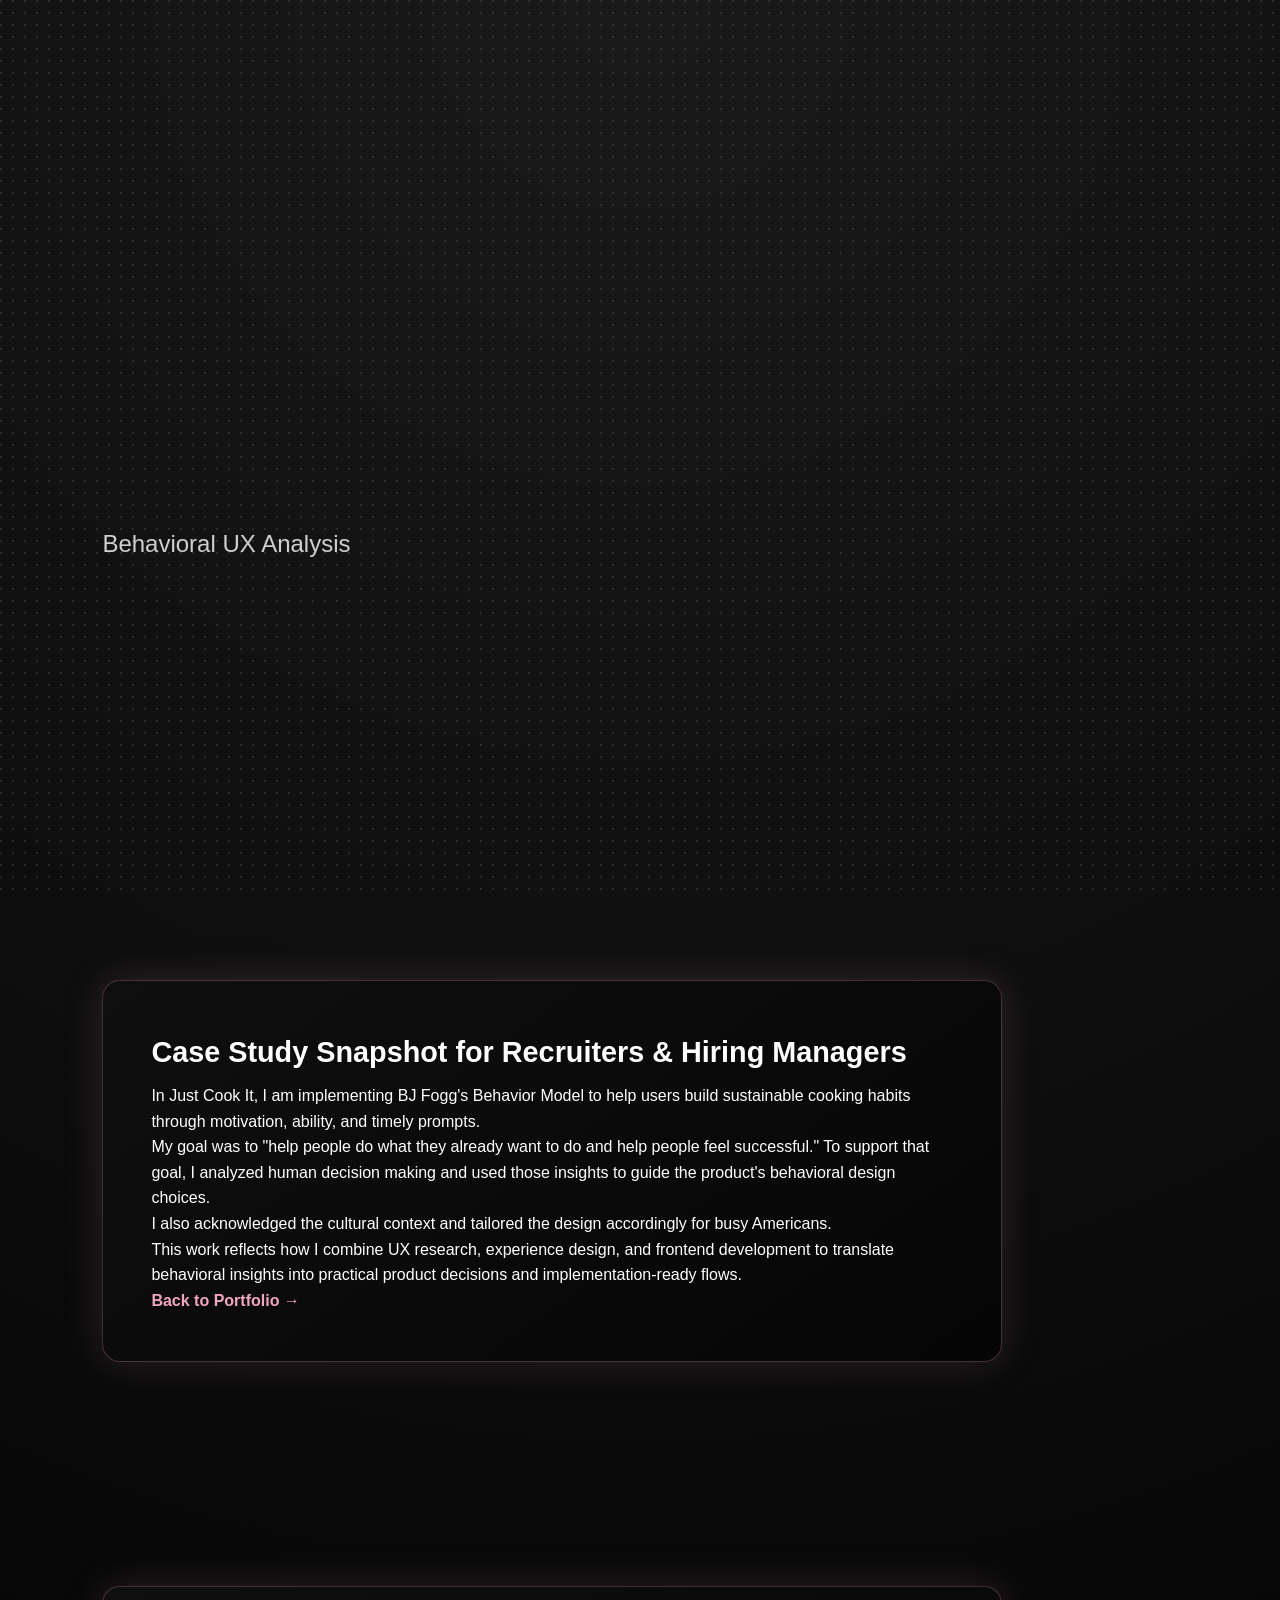
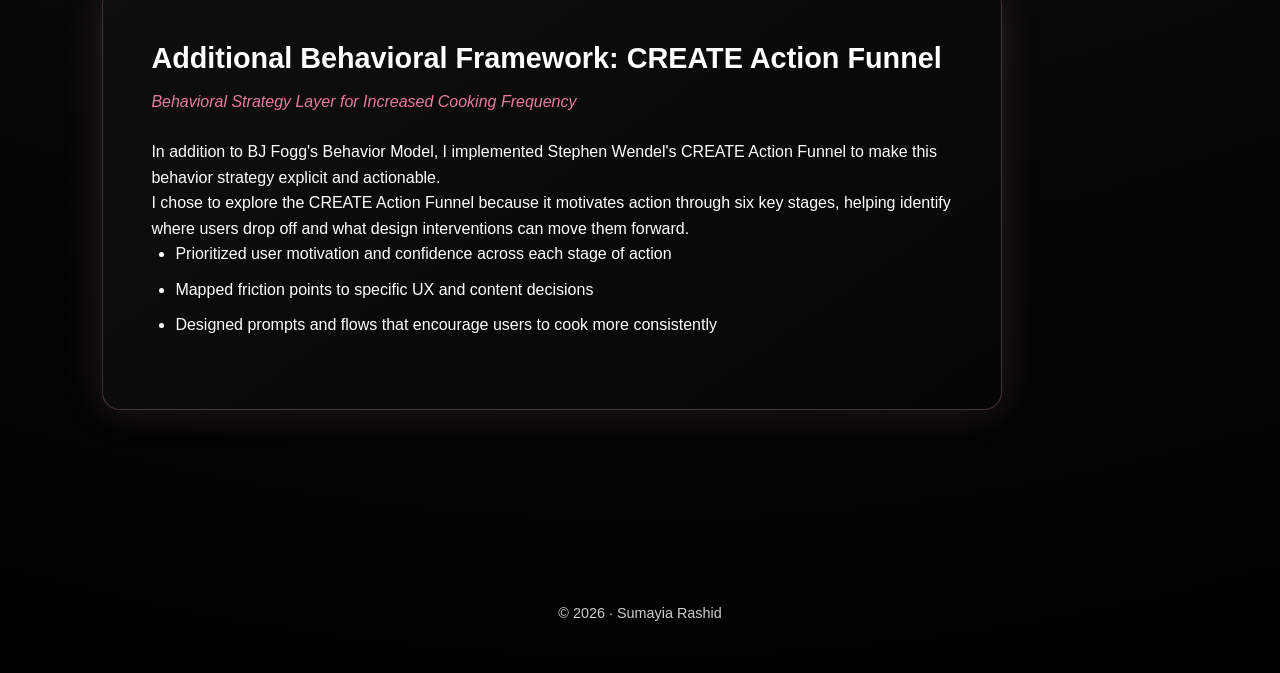
==== just-cook-it-behavioral-ux-analysis.html @ 9b7b7ce7 "Add behavioral UX analysis link" ====
<!DOCTYPE html>
<html lang="en">
<head>
  <meta charset="UTF-8" />
  <meta name="viewport" content="width=device-width, initial-scale=1.0"/>
  <title>Just Cook It | Behavioral UX Analysis</title>
  <link rel="stylesheet" href="style.css">
</head>
<body>
  <header>
    <h1>Just Cook It</h1>
    <div class="divider"></div>
    <h2>Behavioral UX Analysis</h2>
  </header>

  <section>
    <div class="project">
      <h3>Case Study Snapshot for Recruiters & Hiring Managers</h3>
      <p>
        In Just Cook It, I am implementing BJ Fogg's Behavior Model to help users
        build sustainable cooking habits through motivation, ability, and timely prompts.
      </p>
      <p>
        My goal was to "help people do what they already want to do and help people feel successful."
        To support that goal, I analyzed human decision making and used those insights to guide
        the product's behavioral design choices.
      </p>
      <p>
        I also acknowledged the cultural context and tailored the design accordingly for busy Americans.
      </p>
      <p>
        This work reflects how I combine UX research, experience design, and frontend development
        to translate behavioral insights into practical product decisions and implementation-ready flows.
      </p>
      <a href="index.html">Back to Portfolio →</a>
    </div>
  </section>

  <section>
    <div class="project">
      <h3>Additional Behavioral Framework: CREATE Action Funnel</h3>
      <p class="role">Behavioral Strategy Layer for Increased Cooking Frequency</p>
      <p>
        In addition to BJ Fogg's Behavior Model, I implemented Stephen Wendel's CREATE Action Funnel
        to make this behavior strategy explicit and actionable.
      </p>
      <p>
        I chose to explore the CREATE Action Funnel because it motivates action through six key stages,
        helping identify where users drop off and what design interventions can move them forward.
      </p>
      <ul>
        <li>Prioritized user motivation and confidence across each stage of action</li>
        <li>Mapped friction points to specific UX and content decisions</li>
        <li>Designed prompts and flows that encourage users to cook more consistently</li>
      </ul>
    </div>
  </section>

  <footer>
    © 2026 · Sumayia Rashid
  </footer>
</body>
</html>
---- style.css ----
:root {
  --pink: #f4a6c1;
  --deep-pink: #e87aa4;
  --black: #0b0b0b;
  --gray: #cfcfcf;
  --white: #ffffff;
}

* {
  box-sizing: border-box;
  margin: 0;
  padding: 0;
  font-family: "Helvetica Neue", Helvetica, Arial, sans-serif;
}

body {
  background: radial-gradient(circle at top, #1a1a1a, #000);
  color: var(--white);
  line-height: 1.6;
  overflow-x: hidden;
}

/* Lace overlay */
body::before {
  content: "";
  position: fixed;
  inset: 0;
  background-image:
    radial-gradient(circle at 1px 1px, rgba(244,166,193,0.15) 1px, transparent 0);
  background-size: 12px 12px;
  pointer-events: none;
  z-index: 0;
}

header {
  min-height: 100vh;
  display: flex;
  flex-direction: column;
  justify-content: center;
  padding: 4rem 8%;
  position: relative;
  z-index: 1;
}

h1 {
  font-size: 4rem;
  font-weight: 700;
  color: var(--pink);
  letter-spacing: -1px;
  opacity: 0;
  transform: translateY(20px);
}

h2 {
  font-size: 1.5rem;
  font-weight: 400;
  color: var(--gray);
  margin-top: 1.2rem;
  max-width: 700px;
}

.divider {
  width: 120px;
  height: 3px;
  background: linear-gradient(to right, var(--pink), transparent);
  margin: 2rem 0;
  transform: scaleX(0);
  transform-origin: left;
}

section {
  padding: 5rem 8%;
  position: relative;
  z-index: 1;
}

.section-title {
  font-size: 2.2rem;
  color: var(--pink);
  margin-bottom: 2.5rem;
}

.project {
  background: linear-gradient(145deg, #0f0f0f, #050505);
  border: 1px solid rgba(244,166,193,0.25);
  border-radius: 18px;
  padding: 3rem;
  max-width: 900px;
  box-shadow: 0 0 40px rgba(244,166,193,0.15);
  margin-bottom: 4rem;
}

.project h3 {
  font-size: 1.8rem;
  margin-bottom: 0.5rem;
}

.role {
  color: var(--deep-pink);
  font-style: italic;
  margin-bottom: 1.5rem;
}

.project ul {
  margin-left: 1.5rem;
  margin-bottom: 1.5rem;
}

.project li {
  margin-bottom: 0.6rem;
}

.project a {
  color: var(--pink);
  font-weight: 600;
  text-decoration: none;
}

.project a:hover {
  text-decoration: underline;
}

.tag {
  display: inline-block;
  padding: 6px 12px;
  border-radius: 20px;
  font-size: 0.8rem;
  background: rgba(244,166,193,0.15);
  color: var(--pink);
}

/* Skyline */
.skyline {
  width: 100%;
  height: 140px;
  background: linear-gradient(to top, #000, transparent),
    repeating-linear-gradient(
      to right,
      #000 0px,
      #000 20px,
      #111 20px,
      #111 40px
    );
  clip-path: polygon(
    0% 100%, 0% 70%, 5% 70%, 5% 50%, 10% 50%, 10% 65%,
    15% 65%, 15% 45%, 20% 45%, 20% 75%, 25% 75%,
    25% 55%, 30% 55%, 30% 70%, 35% 70%, 35% 40%,
    40% 40%, 40% 80%, 45% 80%, 45% 60%, 50% 60%,
    50% 100%, 100% 100%
  );
  margin-top: 6rem;
}

footer {
  padding: 3rem 8%;
  color: var(--gray);
  font-size: 0.9rem;
  text-align: center;
}

@media (max-width: 768px) {
  h1 { font-size: 2.8rem; }
  section, header { padding: 3rem 6%; }
}
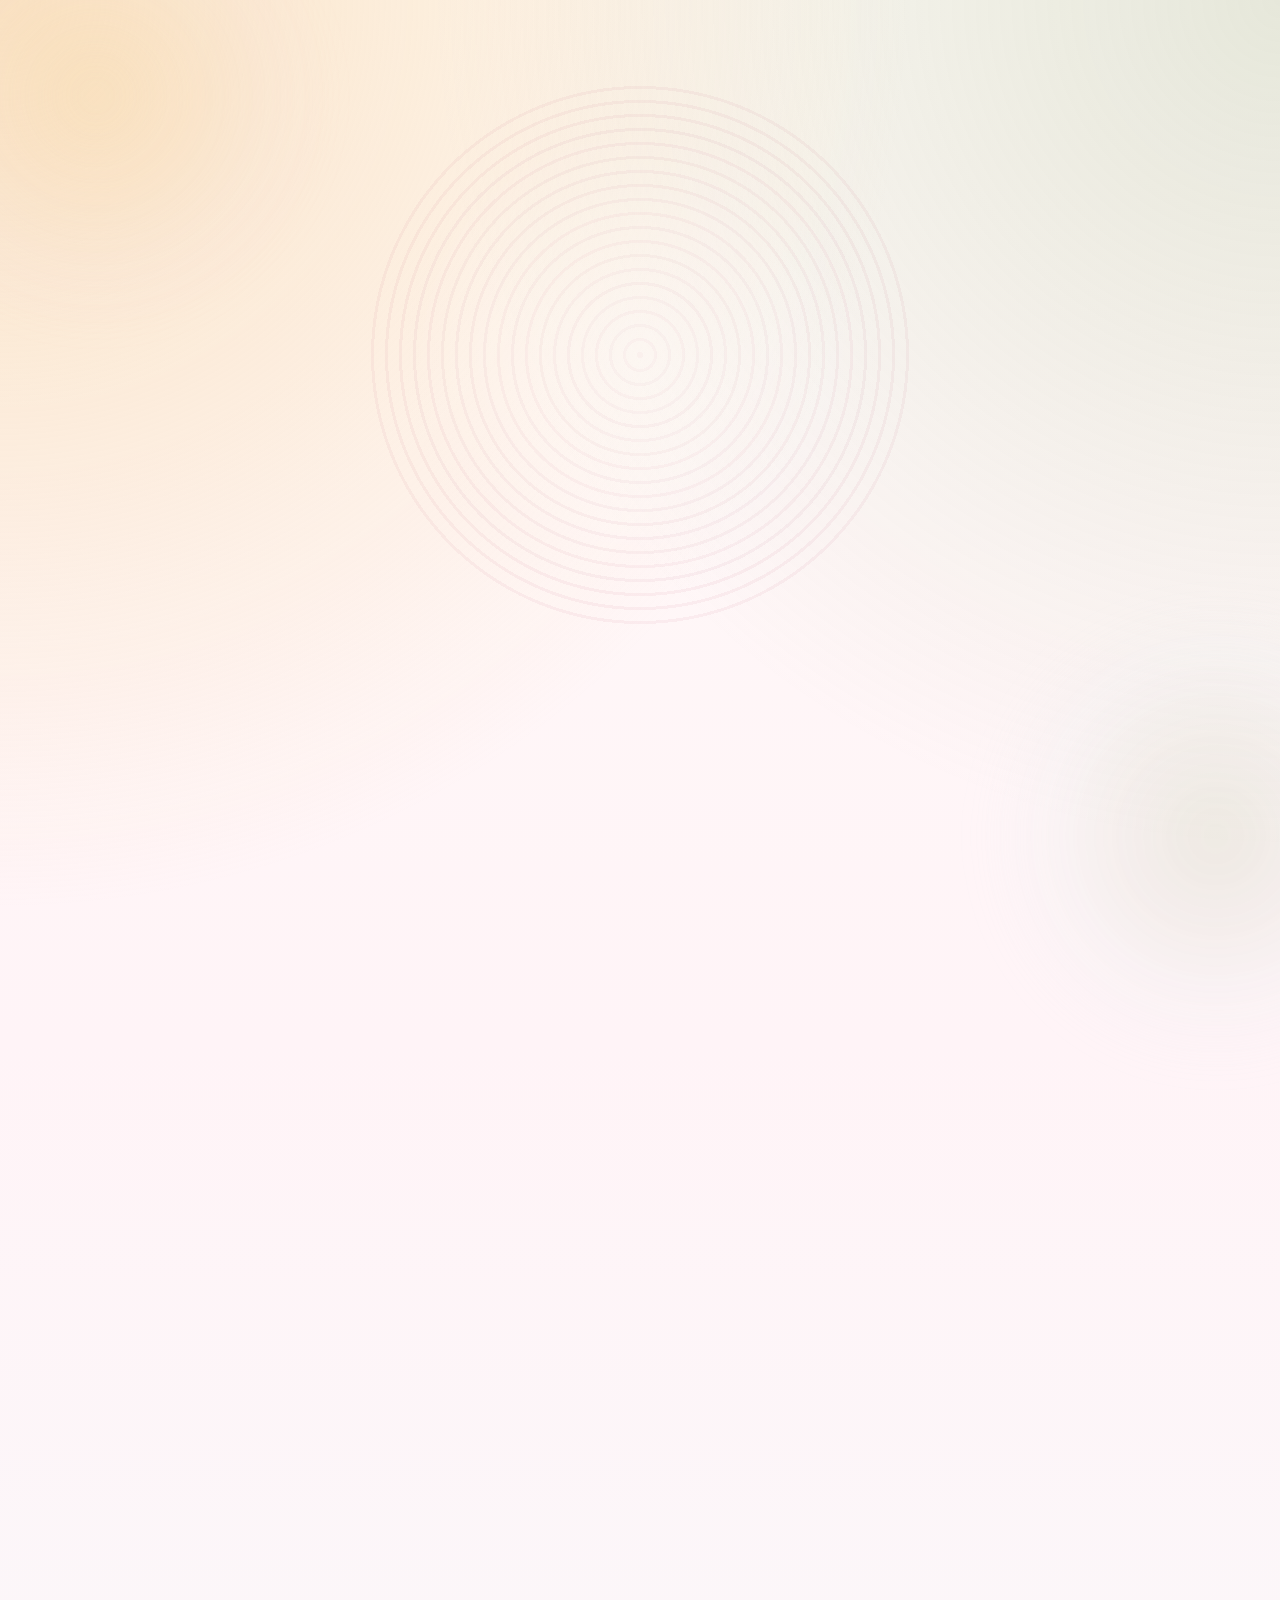
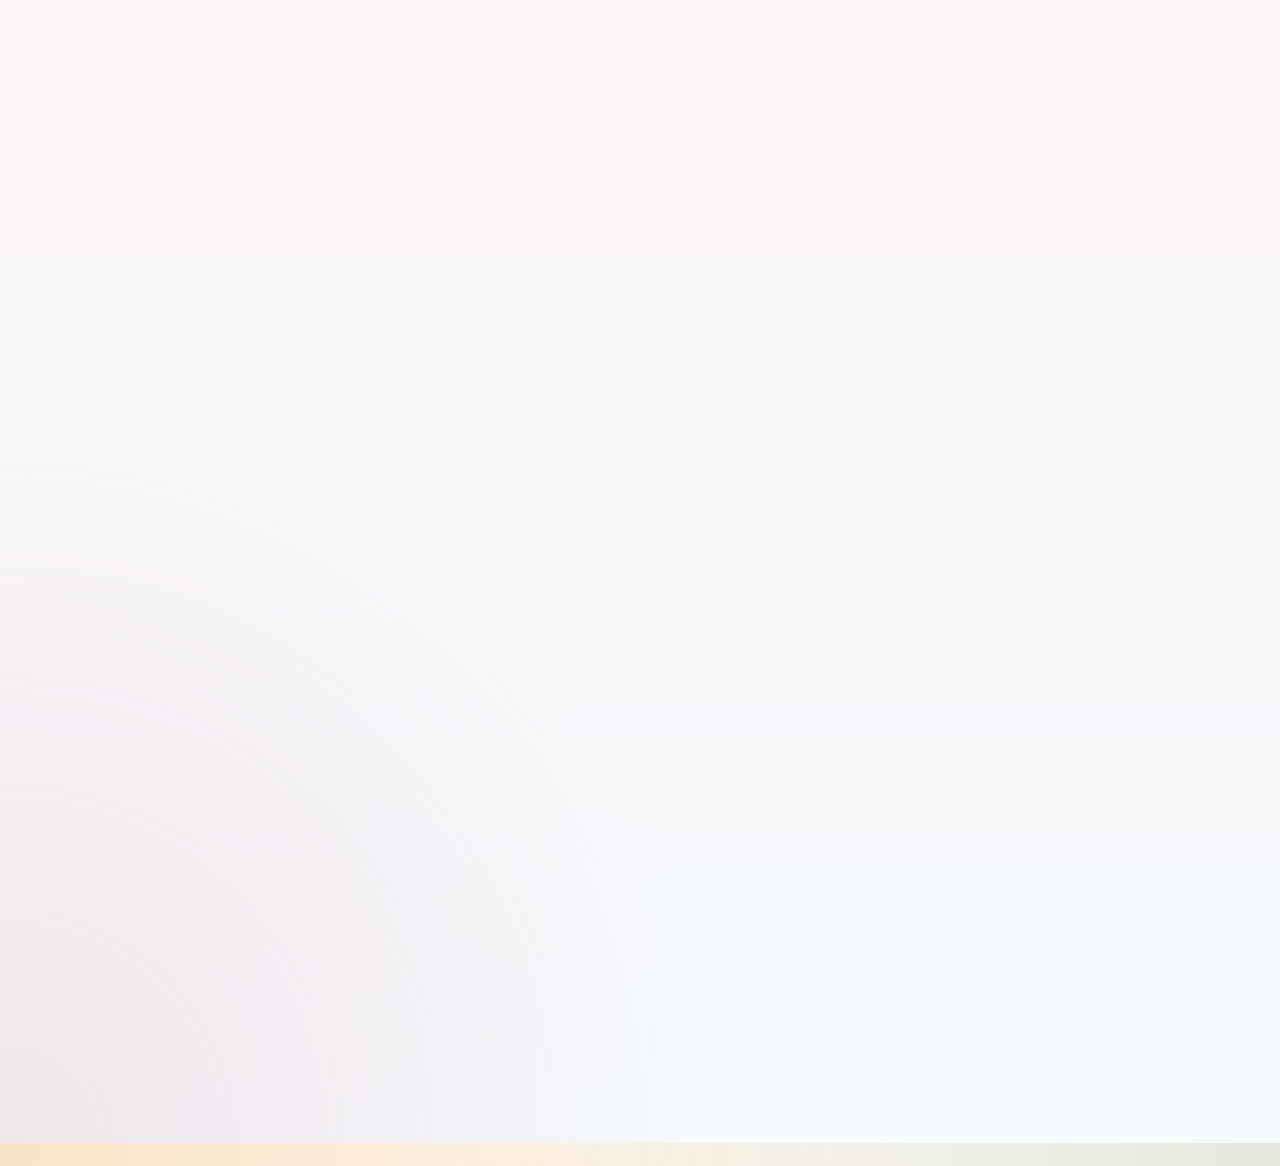
==== commit dea8d3c2: "Redesign portfolio with personal branding and impact-focused content" ====
--- a/just-cook-it-behavioral-ux-analysis.html
+++ b/just-cook-it-behavioral-ux-analysis.html
@@ -29,8 +29,16 @@
         I also acknowledged the cultural context and tailored the design accordingly for busy Americans.
       </p>
       <p>
-        This work reflects how I combine UX research, experience design, and frontend development
+        This work reflects how I combine software engineering, UX research, and experience design
         to translate behavioral insights into practical product decisions and implementation-ready flows.
+      </p>
+      <p>
+        This week, I focused on lessening the burden of action and information and avoiding choice overload
+        so users can move toward cooking with less friction, fewer decisions, and clearer next steps.
+      </p>
+      <p>
+        I also focused on being authentic and personal in the experience, making the design feel genuine,
+        truthful, and relatable so users can have a more intuitive, connected, and engaging interaction.
       </p>
       <a href="index.html">Back to Portfolio →</a>
     </div>
@@ -48,6 +56,11 @@
         I chose to explore the CREATE Action Funnel because it motivates action through six key stages,
         helping identify where users drop off and what design interventions can move them forward.
       </p>
+      <p>
+        That direction also aligned with UX guidance I reviewed on roadmap.sh, especially around
+        "Avoid Choice Overload," "Lessen the Burden of Action / Info," and "Be Authentic and Personal"
+        as practical ways to support action and build user connection.
+      </p>
       <ul>
         <li>Prioritized user motivation and confidence across each stage of action</li>
         <li>Mapped friction points to specific UX and content decisions</li>
--- a/style.css
+++ b/style.css
@@ -1,164 +1,401 @@
+@import url("https://fonts.googleapis.com/css2?family=Cormorant+Garamond:wght@400;500;600;700&family=Manrope:wght@400;500;600;700&display=swap");
+
 :root {
-  --pink: #f4a6c1;
-  --deep-pink: #e87aa4;
-  --black: #0b0b0b;
-  --gray: #cfcfcf;
-  --white: #ffffff;
+  --rose-milk: #fff8f7;
+  --lotus: #f6d7de;
+  --gulabi: #c97892;
+  --saffron: #f7d7a8;
+  --matcha: #a6b98d;
+  --mist: #dfeef2;
+  --cream: rgba(255, 252, 248, 0.84);
+  --cream-strong: rgba(255, 255, 255, 0.92);
+  --text: #5f4a56;
+  --muted: #7e6772;
+  --border: rgba(201, 120, 146, 0.18);
+  --shadow: rgba(167, 114, 138, 0.16);
+  --display-font: "Cormorant Garamond", Georgia, serif;
+  --body-font: "Manrope", "Avenir Next", sans-serif;
 }
 
 * {
   box-sizing: border-box;
   margin: 0;
   padding: 0;
-  font-family: "Helvetica Neue", Helvetica, Arial, sans-serif;
+}
+
+html {
+  scroll-behavior: smooth;
 }
 
 body {
-  background: radial-gradient(circle at top, #1a1a1a, #000);
-  color: var(--white);
-  line-height: 1.6;
+  min-height: 100vh;
   overflow-x: hidden;
-}
-
-/* Lace overlay */
-body::before {
+  font-family: var(--body-font);
+  color: var(--text);
+  text-align: center;
+  line-height: 1.75;
+  background:
+    radial-gradient(circle at top left, rgba(247, 215, 168, 0.65), transparent 30%),
+    radial-gradient(circle at top right, rgba(166, 185, 141, 0.28), transparent 28%),
+    radial-gradient(circle at bottom left, rgba(201, 120, 146, 0.16), transparent 24%),
+    linear-gradient(180deg, #fffaf8 0%, #fff4f7 38%, #f6fbfd 100%);
+}
+
+body::before,
+body::after {
   content: "";
   position: fixed;
-  inset: 0;
-  background-image:
-    radial-gradient(circle at 1px 1px, rgba(244,166,193,0.15) 1px, transparent 0);
-  background-size: 12px 12px;
+  inset: auto;
+  width: 28rem;
+  height: 28rem;
+  border-radius: 999px;
+  filter: blur(22px);
   pointer-events: none;
   z-index: 0;
+  opacity: 0.55;
+  animation: auraFloat 16s ease-in-out infinite;
+}
+
+body::before {
+  top: -8rem;
+  left: -8rem;
+  background:
+    radial-gradient(circle, rgba(247, 215, 168, 0.68) 0%, rgba(246, 215, 222, 0.16) 58%, transparent 78%);
+}
+
+body::after {
+  right: -10rem;
+  bottom: -10rem;
+  background:
+    radial-gradient(circle, rgba(166, 185, 141, 0.36) 0%, rgba(223, 238, 242, 0.2) 56%, transparent 78%);
+  animation-delay: -8s;
+}
+
+header,
+section,
+footer {
+  position: relative;
+  z-index: 1;
+  width: min(100%, 72rem);
+  margin: 0 auto;
+  padding: 4.5rem 1.5rem;
 }
 
 header {
-  min-height: 100vh;
+  min-height: 92vh;
   display: flex;
   flex-direction: column;
   justify-content: center;
-  padding: 4rem 8%;
-  position: relative;
-  z-index: 1;
+  align-items: center;
+}
+
+header::before {
+  content: "";
+  position: absolute;
+  inset: 10% auto auto 50%;
+  width: min(72vw, 34rem);
+  height: min(72vw, 34rem);
+  transform: translateX(-50%);
+  border-radius: 50%;
+  background:
+    radial-gradient(circle, rgba(255, 255, 255, 0.42) 0%, rgba(255, 255, 255, 0) 62%),
+    repeating-radial-gradient(circle, rgba(201, 120, 146, 0.09) 0 3px, transparent 3px 14px);
+  opacity: 0.9;
+  z-index: -1;
+}
+
+.eyebrow,
+h1,
+.divider,
+header h2,
+.hero-note,
+.section-title,
+.project,
+.skyline,
+footer {
+  opacity: 0;
+  transform: translateY(1.4rem);
+  transition:
+    opacity 0.9s ease,
+    transform 0.9s ease,
+    box-shadow 0.35s ease,
+    border-color 0.35s ease;
+}
+
+.is-visible {
+  opacity: 1;
+  transform: translateY(0);
+}
+
+.eyebrow {
+  padding: 0.75rem 1.1rem;
+  border-radius: 999px;
+  border: 1px solid rgba(201, 120, 146, 0.26);
+  background: rgba(255, 255, 255, 0.6);
+  color: var(--gulabi);
+  letter-spacing: 0.18em;
+  font-size: 0.76rem;
+  font-weight: 700;
+  text-transform: uppercase;
+}
+
+h1,
+h2,
+h3 {
+  font-family: var(--display-font);
+  font-weight: 600;
 }
 
 h1 {
-  font-size: 4rem;
+  max-width: 10ch;
+  margin-top: 1.4rem;
+  font-size: clamp(3.5rem, 9vw, 6.4rem);
+  line-height: 0.95;
+  color: #7a5163;
+  letter-spacing: -0.04em;
+}
+
+header h2 {
+  max-width: 40rem;
+  margin-top: 1.25rem;
+  font-size: clamp(1.55rem, 3vw, 2.35rem);
+  color: #6a5260;
+}
+
+.hero-note {
+  max-width: 38rem;
+  margin-top: 1.25rem;
+  font-size: 1rem;
+  color: var(--muted);
+}
+
+.divider {
+  width: 9rem;
+  height: 0.32rem;
+  margin-top: 1.8rem;
+  border-radius: 999px;
+  background: linear-gradient(90deg, rgba(201, 120, 146, 0.3), rgba(247, 215, 168, 0.9), rgba(166, 185, 141, 0.4));
+  box-shadow: 0 0 24px rgba(201, 120, 146, 0.18);
+}
+
+section {
+  padding-top: 1.5rem;
+}
+
+.section-title {
+  margin-bottom: 1.9rem;
+  font-size: clamp(2.2rem, 5vw, 3.4rem);
+  color: #7d5364;
+}
+
+.project {
+  margin: 0 auto 2rem;
+  padding: clamp(2rem, 4vw, 3rem);
+  border: 1px solid var(--border);
+  border-radius: 2rem;
+  background:
+    linear-gradient(145deg, rgba(255, 255, 255, 0.92), rgba(255, 247, 244, 0.72)),
+    linear-gradient(180deg, rgba(247, 215, 168, 0.08), rgba(166, 185, 141, 0.05));
+  box-shadow:
+    0 1.25rem 3rem var(--shadow),
+    inset 0 1px 0 rgba(255, 255, 255, 0.75);
+  backdrop-filter: blur(18px);
+}
+
+.project:hover {
+  border-color: rgba(201, 120, 146, 0.34);
+  box-shadow:
+    0 1.5rem 3.5rem rgba(167, 114, 138, 0.2),
+    inset 0 1px 0 rgba(255, 255, 255, 0.78);
+}
+
+.project-year {
+  display: inline-flex;
+  align-items: center;
+  justify-content: center;
+  margin-bottom: 1rem;
+  padding: 0.65rem 1rem;
+  border-radius: 999px;
+  background: linear-gradient(90deg, rgba(247, 215, 168, 0.45), rgba(201, 120, 146, 0.12));
+  border: 1px solid rgba(201, 120, 146, 0.22);
+  color: var(--gulabi);
+  font-size: 0.84rem;
   font-weight: 700;
-  color: var(--pink);
-  letter-spacing: -1px;
-  opacity: 0;
-  transform: translateY(20px);
-}
-
-h2 {
-  font-size: 1.5rem;
-  font-weight: 400;
-  color: var(--gray);
-  margin-top: 1.2rem;
-  max-width: 700px;
-}
-
-.divider {
-  width: 120px;
-  height: 3px;
-  background: linear-gradient(to right, var(--pink), transparent);
-  margin: 2rem 0;
-  transform: scaleX(0);
-  transform-origin: left;
-}
-
-section {
-  padding: 5rem 8%;
-  position: relative;
-  z-index: 1;
-}
-
-.section-title {
-  font-size: 2.2rem;
-  color: var(--pink);
-  margin-bottom: 2.5rem;
-}
-
-.project {
-  background: linear-gradient(145deg, #0f0f0f, #050505);
-  border: 1px solid rgba(244,166,193,0.25);
-  border-radius: 18px;
-  padding: 3rem;
-  max-width: 900px;
-  box-shadow: 0 0 40px rgba(244,166,193,0.15);
-  margin-bottom: 4rem;
+  letter-spacing: 0.28em;
+  text-transform: uppercase;
 }
 
 .project h3 {
-  font-size: 1.8rem;
-  margin-bottom: 0.5rem;
+  font-size: clamp(2rem, 4vw, 3rem);
+  color: #6f4f5d;
 }
 
 .role {
-  color: var(--deep-pink);
-  font-style: italic;
-  margin-bottom: 1.5rem;
+  margin-top: 0.5rem;
+  margin-bottom: 1.1rem;
+  color: #92707d;
+  font-size: 0.98rem;
+  font-weight: 600;
+  letter-spacing: 0.06em;
+  text-transform: uppercase;
+}
+
+.project p,
+.project li {
+  max-width: 42rem;
+  margin-inline: auto;
+  color: var(--text);
+}
+
+.project p + p {
+  margin-top: 1rem;
 }
 
 .project ul {
-  margin-left: 1.5rem;
-  margin-bottom: 1.5rem;
-}
-
-.project li {
-  margin-bottom: 0.6rem;
+  max-width: 40rem;
+  margin: 1.25rem auto 0;
+  list-style: none;
+}
+
+.project li + li {
+  margin-top: 0.75rem;
+}
+
+.project li::before {
+  content: "•";
+  display: inline-block;
+  margin-right: 0.45rem;
+  color: var(--gulabi);
+}
+
+.project-links,
+.interest-list {
+  display: flex;
+  justify-content: center;
+  align-items: center;
+  gap: 0.85rem;
+  flex-wrap: wrap;
+  margin-top: 1.5rem;
 }
 
 .project a {
-  color: var(--pink);
-  font-weight: 600;
+  display: inline-flex;
+  align-items: center;
+  justify-content: center;
+  min-height: 3rem;
+  padding: 0.8rem 1.2rem;
+  border-radius: 999px;
+  background: rgba(255, 255, 255, 0.88);
+  border: 1px solid rgba(201, 120, 146, 0.18);
+  color: #8c5b71;
+  font-weight: 700;
   text-decoration: none;
+  transition:
+    transform 0.25s ease,
+    background 0.25s ease,
+    border-color 0.25s ease,
+    color 0.25s ease;
 }
 
 .project a:hover {
-  text-decoration: underline;
+  transform: translateY(-0.18rem);
+  background: rgba(255, 250, 246, 0.96);
+  border-color: rgba(201, 120, 146, 0.34);
+  color: #7a4b5d;
 }
 
 .tag {
-  display: inline-block;
-  padding: 6px 12px;
-  border-radius: 20px;
-  font-size: 0.8rem;
-  background: rgba(244,166,193,0.15);
-  color: var(--pink);
-}
-
-/* Skyline */
+  display: inline-flex;
+  align-items: center;
+  justify-content: center;
+  padding: 0.65rem 1rem;
+  border-radius: 999px;
+  background: rgba(166, 185, 141, 0.18);
+  border: 1px solid rgba(166, 185, 141, 0.26);
+  color: #6e7f5d;
+  font-size: 0.84rem;
+  font-weight: 700;
+  letter-spacing: 0.03em;
+}
+
 .skyline {
-  width: 100%;
-  height: 140px;
-  background: linear-gradient(to top, #000, transparent),
-    repeating-linear-gradient(
-      to right,
-      #000 0px,
-      #000 20px,
-      #111 20px,
-      #111 40px
-    );
-  clip-path: polygon(
-    0% 100%, 0% 70%, 5% 70%, 5% 50%, 10% 50%, 10% 65%,
-    15% 65%, 15% 45%, 20% 45%, 20% 75%, 25% 75%,
-    25% 55%, 30% 55%, 30% 70%, 35% 70%, 35% 40%,
-    40% 40%, 40% 80%, 45% 80%, 45% 60%, 50% 60%,
-    50% 100%, 100% 100%
-  );
-  margin-top: 6rem;
+  width: min(100%, 54rem);
+  height: 8rem;
+  margin: 2rem auto 0;
+  border-radius: 2rem;
+  background:
+    radial-gradient(circle at 20% 40%, rgba(247, 215, 168, 0.65), transparent 24%),
+    radial-gradient(circle at 75% 50%, rgba(166, 185, 141, 0.38), transparent 23%),
+    linear-gradient(180deg, rgba(255, 255, 255, 0.42), rgba(223, 238, 242, 0.22)),
+    linear-gradient(90deg, rgba(201, 120, 146, 0.18), rgba(255, 255, 255, 0.2));
+  border: 1px solid rgba(201, 120, 146, 0.14);
+  box-shadow: inset 0 1px 0 rgba(255, 255, 255, 0.7);
 }
 
 footer {
-  padding: 3rem 8%;
-  color: var(--gray);
-  font-size: 0.9rem;
-  text-align: center;
+  padding-top: 2rem;
+  padding-bottom: 3rem;
+  color: var(--muted);
+  font-size: 0.95rem;
+}
+
+@keyframes auraFloat {
+  0%,
+  100% {
+    transform: translate3d(0, 0, 0) scale(1);
+  }
+  50% {
+    transform: translate3d(0, 1.75rem, 0) scale(1.05);
+  }
 }
 
 @media (max-width: 768px) {
-  h1 { font-size: 2.8rem; }
-  section, header { padding: 3rem 6%; }
-}
+  header,
+  section,
+  footer {
+    padding-inline: 1rem;
+  }
+
+  header {
+    min-height: 82vh;
+  }
+
+  .project {
+    padding: 1.6rem;
+    border-radius: 1.5rem;
+  }
+
+  .project-links,
+  .interest-list {
+    gap: 0.7rem;
+  }
+
+  .project a,
+  .tag {
+    width: 100%;
+  }
+}
+
+@media (prefers-reduced-motion: reduce) {
+  html {
+    scroll-behavior: auto;
+  }
+
+  body::before,
+  body::after {
+    animation: none;
+  }
+
+  .eyebrow,
+  h1,
+  .divider,
+  header h2,
+  .hero-note,
+  .section-title,
+  .project,
+  .skyline,
+  footer,
+  .project a {
+    transition: none;
+  }
+}
